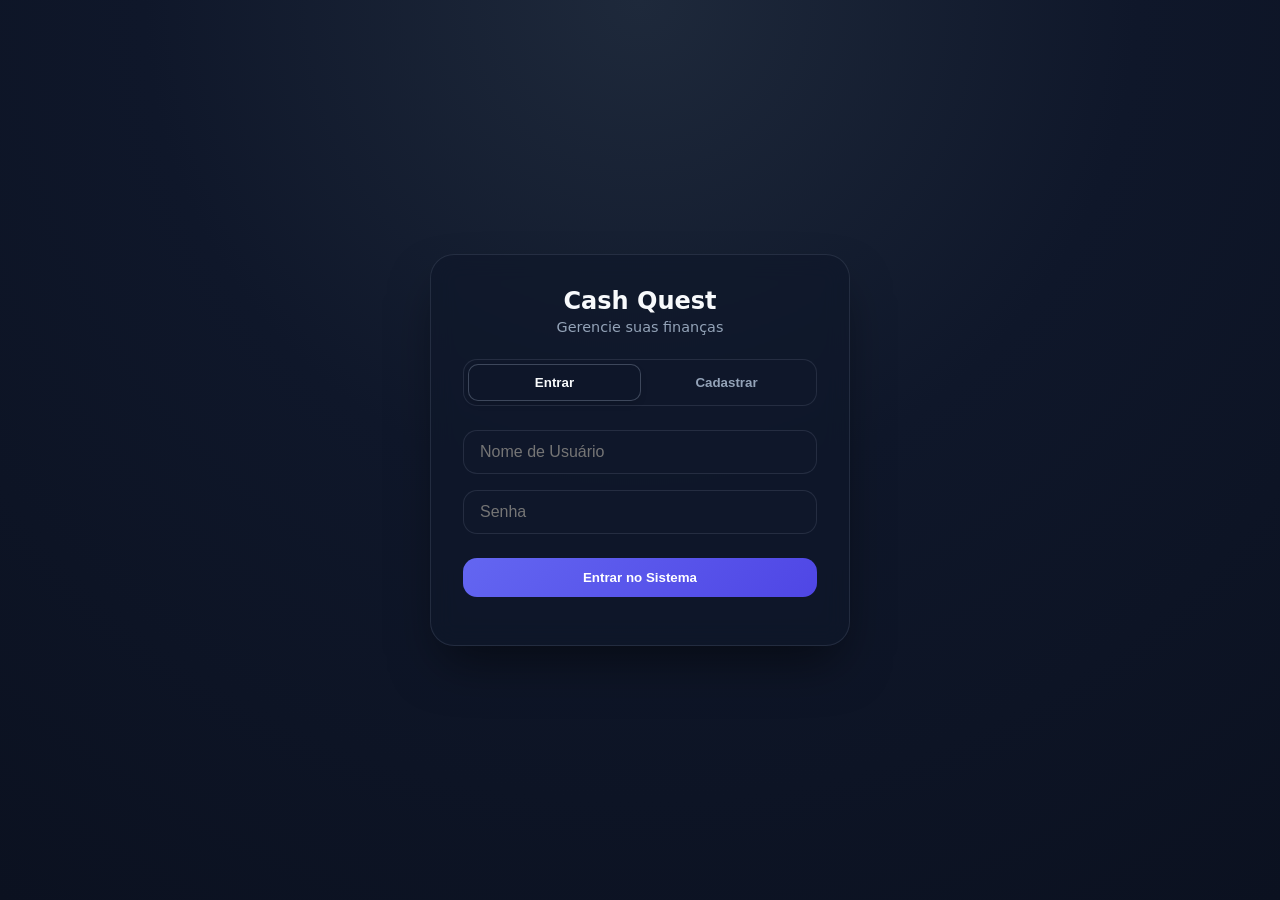
==== frontend/login.html @ a74a2b8a "Primeiro commit" ====
<!DOCTYPE html>
<html lang="pt-BR">

<head>
    <meta charset="UTF-8">
    <meta name="viewport" content="width=device-width, initial-scale=1.0">
    <title>Acesso - Cash Quest</title>
    <link rel="icon" type="image/logo.png" href="imagens/logo.png">
    <link rel="stylesheet" href="login.css">
</head>

<body>
    <div class="login-container">
        <div class="login-header">
            <h2>Cash Quest</h2>
            <p>Gerencie suas finanças</p>
        </div>
        <div class="abas-container">
            <button class="aba-btn ativa" onclick="mudarAba('login')">Entrar</button>
            <button class="aba-btn" onclick="mudarAba('cadastro')">Cadastrar</button>
        </div>
        <div id="aba-login" class="conteudo-aba ativa">
            <form id="formLogin">
                <input type="hidden" name="acao" value="login">
                <div class="field-group">
                    <input type="text" name="usuario" placeholder="Nome de Usuário" required>
                </div>
                <div class="field-group">
                    <input type="password" name="senha" placeholder="Senha" required>
                </div>
                <button type="submit" id="btnLogin">Entrar no Sistema</button>
            </form>
        </div>
        <div id="aba-cadastro" class="conteudo-aba">
            <form id="formCadastro">
                <input type="hidden" name="acao" value="registrar">
                <div class="field-group">
                    <input type="text" name="usuario" placeholder="Escolha um Usuário" required>
                </div>
                <div class="field-group">
                    <input type="password" name="senha" placeholder="Crie uma Senha" required>
                </div>
                <button type="submit" id="btnRegistrar">Finalizar Cadastro</button>
            </form>
        </div>
        <div id="mensagem" class="msg"></div>
    </div>

    <script>
        function mudarAba(abaSelecionada) {
            document.querySelectorAll('.aba-btn').forEach(btn => btn.classList.remove('ativa'));
            document.querySelectorAll('.conteudo-aba').forEach(conteudo => conteudo.classList.remove('ativa'));
            document.getElementById('mensagem').innerText = '';

            if (abaSelecionada === 'login') {
                document.querySelectorAll('.aba-btn')[0].classList.add('ativa');
                document.getElementById('aba-login').classList.add('ativa');
            } else {
                document.querySelectorAll('.aba-btn')[1].classList.add('ativa');
                document.getElementById('aba-cadastro').classList.add('ativa');
            }
        }

        async function enviarRequisicao(evento, formulario, idBotao, textoBotao, msgSucesso, redirecionar) {
            evento.preventDefault();
            const formData = new FormData(formulario);
            const btn = document.getElementById(idBotao);
            const msgDiv = document.getElementById('mensagem');

            btn.disabled = true;
            btn.innerText = "Aguarde...";

            try {
                const res = await fetch('../backend/auth.php', {method: 'POST', body: formData});
                const data = await res.json();

                if (data.sucesso) {
                    msgDiv.style.color = 'var(--success)';
                    msgDiv.innerText = msgSucesso;
                    setTimeout(() => {
                        if (redirecionar) {window.location.href = 'index.html';}
                        else {formulario.reset(); mudarAba('login');}
                    }, 1000);
                } else {
                    msgDiv.style.color = 'var(--danger)';
                    msgDiv.innerText = data.msg;
                }
            } catch (error) {
                msgDiv.style.color = 'var(--danger)';
                msgDiv.innerText = "Erro de conexão.";
            } finally {
                btn.disabled = false;
                btn.innerText = textoBotao;
            }
        }

        document.getElementById('formLogin').addEventListener('submit', (e) => {
            enviarRequisicao(e, e.target, 'btnLogin', 'Entrar no Sistema', 'Usuário confirmado! Entrando...', true);
        });
        document.getElementById('formCadastro').addEventListener('submit', (e) => {
            enviarRequisicao(e, e.target, 'btnRegistrar', 'Finalizar Cadastro', 'Conta criada! Faça login.', false);
        });
    </script>
</body>

</html>
---- frontend/login.css ----
:root {
    --bg-top: #1e293b;
    --bg-mid: #0f172a;
    --bg-bottom: #0b1120;
    --surface: rgba(15, 23, 42, 0.7);
    --surface-solid: #0f172a;
    --text: #f8fafc;
    --muted: #94a3b8;
    --success: #22c55e;
    --danger: #ef4444;
    --primary: #6366f1;
    --primary-hover: #4f46e5;
    --border: rgba(148, 163, 184, 0.16);
    --border-hover: rgba(148, 163, 184, 0.35);
    --radius-md: 14px;
    --radius-lg: 24px;
    --transition: 0.2s ease-in-out;
}

* {
    box-sizing: border-box;
    margin: 0;
    padding: 0;
}

body {
    font-family: 'Inter', system-ui, sans-serif;
    background: radial-gradient(circle at top, var(--bg-top) 0%, var(--bg-mid) 45%, var(--bg-bottom) 100%);
    color: var(--text);
    min-height: 100vh;
    display: flex;
    align-items: center;
    justify-content: center;
}

.login-container {
    width: 100%;
    max-width: 420px;
    padding: 32px;
    border-radius: var(--radius-lg);
    background: var(--surface);
    border: 1px solid var(--border);
    backdrop-filter: blur(12px);
    -webkit-backdrop-filter: blur(12px);
    box-shadow: 0 25px 50px -12px rgba(0, 0, 0, 0.5);
}

.login-header {
    text-align: center;
    margin-bottom: 24px;
}

.login-header h2 {
    font-size: 1.5rem;
    font-weight: 700;
}

.login-header p {
    color: var(--muted);
    font-size: 0.9rem;
    margin-top: 4px;
}

.abas-container {
    display: flex;
    background: var(--surface-solid);
    border-radius: var(--radius-md);
    padding: 4px;
    margin-bottom: 24px;
    border: 1px solid var(--border);
}

.aba-btn {
    flex: 1;
    padding: 10px;
    background: transparent;
    border: none;
    border-radius: 10px;
    color: var(--muted);
    font-weight: 600;
    cursor: pointer;
    transition: var(--transition);
}

.aba-btn.ativa {
    background: var(--surface);
    color: var(--text);
    box-shadow: 0 4px 6px rgba(0, 0, 0, 0.1);
    border: 1px solid var(--border-hover);
}

.conteudo-aba {
    display: none;
}

.conteudo-aba.ativa {
    display: block;
}

.field-group {
    margin-bottom: 16px;
}

input {
    width: 100%;
    padding: 12px 16px;
    border: 1px solid var(--border);
    border-radius: var(--radius-md);
    background: var(--surface-solid);
    color: var(--text);
    font-size: 1rem;
    transition: var(--transition);
}

input:focus {
    outline: none;
    border-color: var(--primary);
    box-shadow: 0 0 0 3px rgba(99, 102, 241, 0.2);
}

button[type="submit"] {
    width: 100%;
    padding: 12px;
    border: none;
    border-radius: var(--radius-md);
    background: linear-gradient(135deg, var(--primary), var(--primary-hover));
    color: white;
    font-weight: 600;
    cursor: pointer;
    margin-top: 8px;
    transition: var(--transition);
}

button[type="submit"]:hover {
    filter: brightness(1.1);
}

button[type="submit"]:disabled {
    opacity: 0.7;
    cursor: not-allowed;
}

.msg {
    text-align: center;
    margin-top: 16px;
    font-size: 0.9rem;
    font-weight: 500;
}
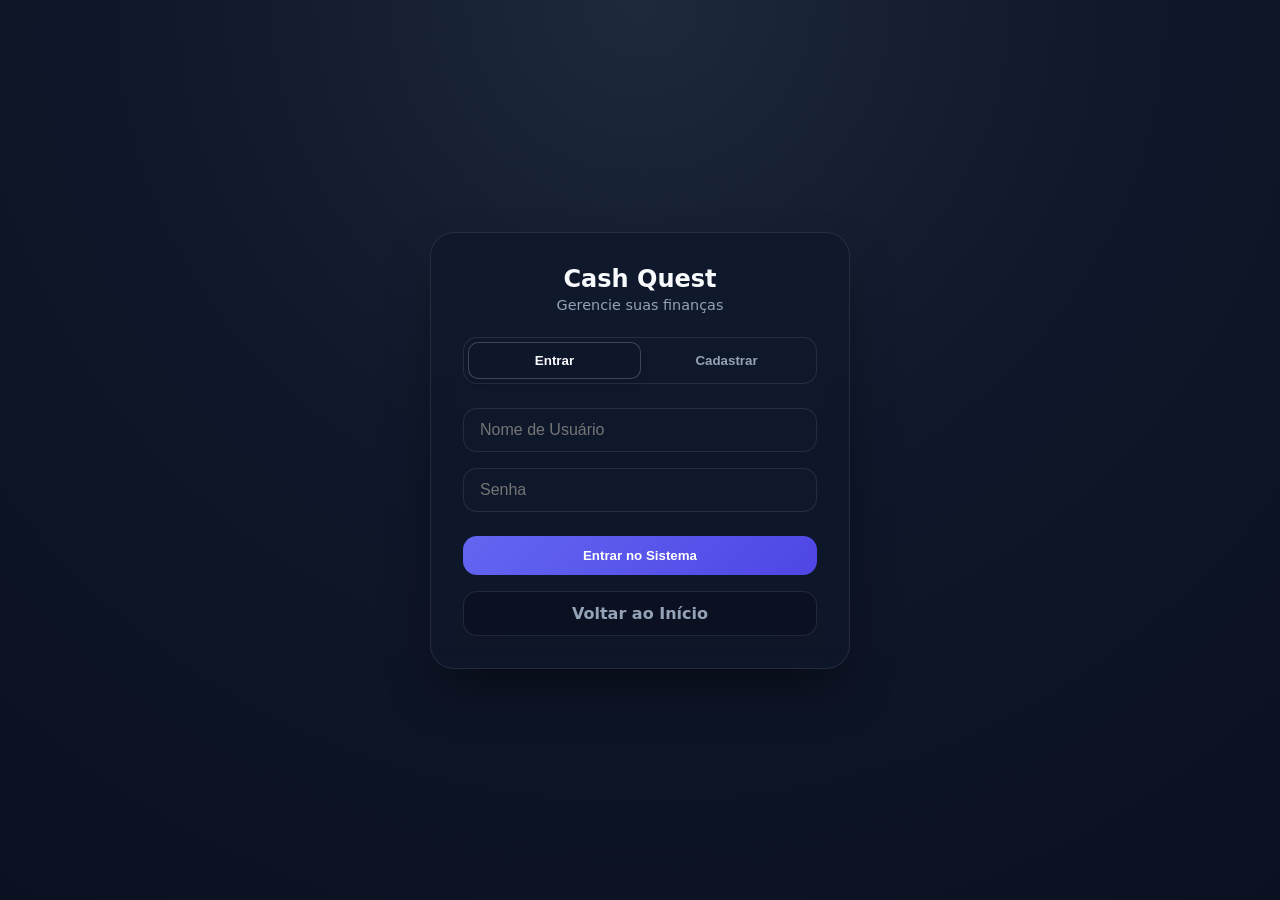
==== commit 5ad86087: "Atualizacao do sistema de autenticacao e seguranca" ====
--- a/frontend/login.html
+++ b/frontend/login.html
@@ -1,106 +1,52 @@
 <!DOCTYPE html>
 <html lang="pt-BR">
-
 <head>
     <meta charset="UTF-8">
     <meta name="viewport" content="width=device-width, initial-scale=1.0">
-    <title>Acesso - Cash Quest</title>
-    <link rel="icon" type="image/logo.png" href="imagens/logo.png">
+    <title>Cash Quest - Autenticação</title>
     <link rel="stylesheet" href="login.css">
 </head>
-
 <body>
     <div class="login-container">
         <div class="login-header">
             <h2>Cash Quest</h2>
             <p>Gerencie suas finanças</p>
         </div>
+
+        <!-- Abas de Navegação -->
         <div class="abas-container">
-            <button class="aba-btn ativa" onclick="mudarAba('login')">Entrar</button>
-            <button class="aba-btn" onclick="mudarAba('cadastro')">Cadastrar</button>
+            <button id="btnAbaLogin" class="aba-btn ativa" onclick="mudarAba('login')">Entrar</button>
+            <button id="btnAbaCadastro" class="aba-btn" onclick="mudarAba('cadastro')">Cadastrar</button>
         </div>
-        <div id="aba-login" class="conteudo-aba ativa">
-            <form id="formLogin">
-                <input type="hidden" name="acao" value="login">
-                <div class="field-group">
-                    <input type="text" name="usuario" placeholder="Nome de Usuário" required>
-                </div>
-                <div class="field-group">
-                    <input type="password" name="senha" placeholder="Senha" required>
-                </div>
-                <button type="submit" id="btnLogin">Entrar no Sistema</button>
-            </form>
-        </div>
-        <div id="aba-cadastro" class="conteudo-aba">
-            <form id="formCadastro">
-                <input type="hidden" name="acao" value="registrar">
-                <div class="field-group">
-                    <input type="text" name="usuario" placeholder="Escolha um Usuário" required>
-                </div>
-                <div class="field-group">
-                    <input type="password" name="senha" placeholder="Crie uma Senha" required>
-                </div>
-                <button type="submit" id="btnRegistrar">Finalizar Cadastro</button>
-            </form>
-        </div>
-        <div id="mensagem" class="msg"></div>
+
+        <!-- Formulário de Login -->
+        <form id="form-login" class="conteudo-aba ativa">
+            <div class="field-group">
+                <input type="text" name="usuario" placeholder="Nome de Usuário" required>
+            </div>
+            <div class="field-group">
+                <input type="password" name="senha" placeholder="Senha" required>
+            </div>
+            <button type="submit">Entrar no Sistema</button>
+        </form>
+
+        <!-- Formulário de Cadastro -->
+        <form id="form-cadastro" class="conteudo-aba">
+            <div class="field-group">
+                <input type="text" name="usuario" placeholder="Escolha um Usuário" required>
+            </div>
+            <div class="field-group">
+                <input type="password" name="senha" placeholder="Crie uma Senha" required>
+            </div>
+            <button type="submit">Finalizar Cadastro</button>
+        </form>
+
+        <div id="msg" class="msg"></div>
+
+        <!-- Botão Voltar ao Início -->
+        <a href="index.html" class="btn-voltar">Voltar ao Início</a>
     </div>
 
-    <script>
-        function mudarAba(abaSelecionada) {
-            document.querySelectorAll('.aba-btn').forEach(btn => btn.classList.remove('ativa'));
-            document.querySelectorAll('.conteudo-aba').forEach(conteudo => conteudo.classList.remove('ativa'));
-            document.getElementById('mensagem').innerText = '';
-
-            if (abaSelecionada === 'login') {
-                document.querySelectorAll('.aba-btn')[0].classList.add('ativa');
-                document.getElementById('aba-login').classList.add('ativa');
-            } else {
-                document.querySelectorAll('.aba-btn')[1].classList.add('ativa');
-                document.getElementById('aba-cadastro').classList.add('ativa');
-            }
-        }
-
-        async function enviarRequisicao(evento, formulario, idBotao, textoBotao, msgSucesso, redirecionar) {
-            evento.preventDefault();
-            const formData = new FormData(formulario);
-            const btn = document.getElementById(idBotao);
-            const msgDiv = document.getElementById('mensagem');
-
-            btn.disabled = true;
-            btn.innerText = "Aguarde...";
-
-            try {
-                const res = await fetch('../backend/auth.php', {method: 'POST', body: formData});
-                const data = await res.json();
-
-                if (data.sucesso) {
-                    msgDiv.style.color = 'var(--success)';
-                    msgDiv.innerText = msgSucesso;
-                    setTimeout(() => {
-                        if (redirecionar) {window.location.href = 'index.html';}
-                        else {formulario.reset(); mudarAba('login');}
-                    }, 1000);
-                } else {
-                    msgDiv.style.color = 'var(--danger)';
-                    msgDiv.innerText = data.msg;
-                }
-            } catch (error) {
-                msgDiv.style.color = 'var(--danger)';
-                msgDiv.innerText = "Erro de conexão.";
-            } finally {
-                btn.disabled = false;
-                btn.innerText = textoBotao;
-            }
-        }
-
-        document.getElementById('formLogin').addEventListener('submit', (e) => {
-            enviarRequisicao(e, e.target, 'btnLogin', 'Entrar no Sistema', 'Usuário confirmado! Entrando...', true);
-        });
-        document.getElementById('formCadastro').addEventListener('submit', (e) => {
-            enviarRequisicao(e, e.target, 'btnRegistrar', 'Finalizar Cadastro', 'Conta criada! Faça login.', false);
-        });
-    </script>
+    <script src="auth.js"></script>
 </body>
-
 </html>
--- a/frontend/login.css
+++ b/frontend/login.css
@@ -31,6 +31,7 @@
     display: flex;
     align-items: center;
     justify-content: center;
+    padding: 16px; /* Adicionado para não colar nas bordas do celular */
 }
 
 .login-container {
@@ -145,4 +146,59 @@
     margin-top: 16px;
     font-size: 0.9rem;
     font-weight: 500;
+}
+/* Botão Voltar alinhado com o design do sistema */
+.btn-voltar {
+    display: inline-flex;
+    align-items: center;
+    justify-content: center;
+    width: 100%;
+    padding: 8px;
+    border: 1px solid var(--border);
+    border-radius: var(--radius-md);
+    background: var(--surface-solid);
+    color: var(--text);
+    font-size: 1rem;
+    font-weight: 600;
+    font-family: inherit;
+    text-decoration: none;
+    margin-top: 12px;
+    transition: var(--transition);
+}
+
+.btn-voltar:hover {
+    background: var(--surface);
+    border-color: var(--border-hover);
+    filter: brightness(1.1);
+}
+/* Estilo melhorado para o botão de Voltar */
+.btn-voltar {
+    display: block; /* Ocupa toda a largura para alinhar com os inputs */
+    width: 100%;
+    padding: 12px;
+    margin-top: 16px; /* Espaçamento superior */
+    text-align: center;
+    text-decoration: none;
+    background: var(--bg-bottom); /* Fundo mais escuro (preto azulado) */
+    color: var(--muted); /* Cor do texto secundária */
+    border: 1px solid var(--border); /* Borda subtil definida nas suas variáveis */
+    border-radius: var(--radius-md); /* Cantos arredondados */
+    font-weight: 600;
+    transition: all var(--transition); /* Transição suave para o hover */
+    box-sizing: border-box; /* Garante que padding não aumenta o tamanho */
+}
+
+.btn-voltar:hover {
+    background: var(--surface-hover); /* Fundo ligeiramente mais claro ao passar o rato */
+    color: var(--text); /* Texto fica branco */
+    border-color: var(--border-hover); /* Borda fica mais visível */
+    transform: translateY(-1px); /* Pequeno efeito de elevação */
+}
+/* 
+   RESPONSIVIDADE LOGIN (MOBILE)
+    */
+@media (max-width: 480px) {
+    .login-container {
+        padding: 24px; /* Diminui o respiro interno em telas muito pequenas */
+    }
 }
